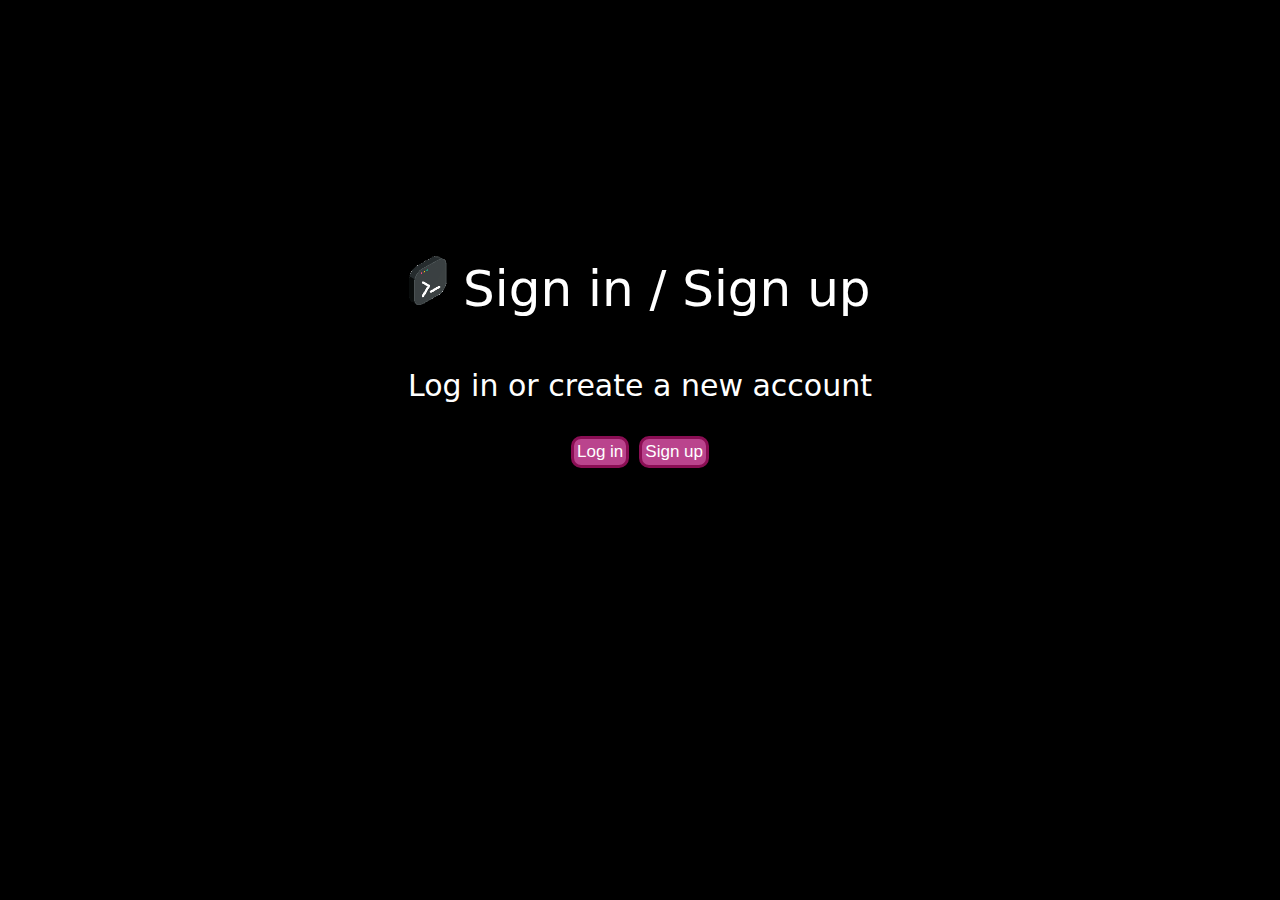
==== index.html @ 2ea33450 "Add files via upload" ====
<!DOCTYPE html>
<html>
<head>
	<meta charset="utf-8">
	<meta name="viewport" content="width=device-width, initial-scale=1">
	<title>Trestius</title>
	<link rel="shortcut icon" href="/a/pic/gear.png">
	<style type="text/css">
		body{
			background: black;
			color: white;
			margin: 20%;
		}
		p{
			text-align: center;
			font-family: system-ui, -apple-system, BlinkMacSystemFont, 'Segoe UI', Roboto, Oxygen, Ubuntu, Cantarell, 'Open Sans', 'Helvetica Neue', sans-serif;
		}
		#p{

			font-size: 50px;
		}
		#c{
			font-size: 30px;
		}
		button{
			background: rgb(186, 68, 141);
			color: white;
			border: solid;
			border-radius: 10px;
			padding: 3px;
			margin: 3px;
			border-color: rgb(138, 14, 84);
			font-size: 17px;
		}
		button:hover{
			background: white;
			color: green;
		}
		img{
			height: 50px;
		}
	</style>
</head>
<body>
<p id="p">
	<img src="/a/pic/d.png">
	Sign in / Sign up
</p>
<p id="c">Log in or create a new account</p>
<center>
	<a href="/login"><button>Log in</button></a>
	<a href="/create"><button>Sign up</button></a>
</center>
</body>
</html>
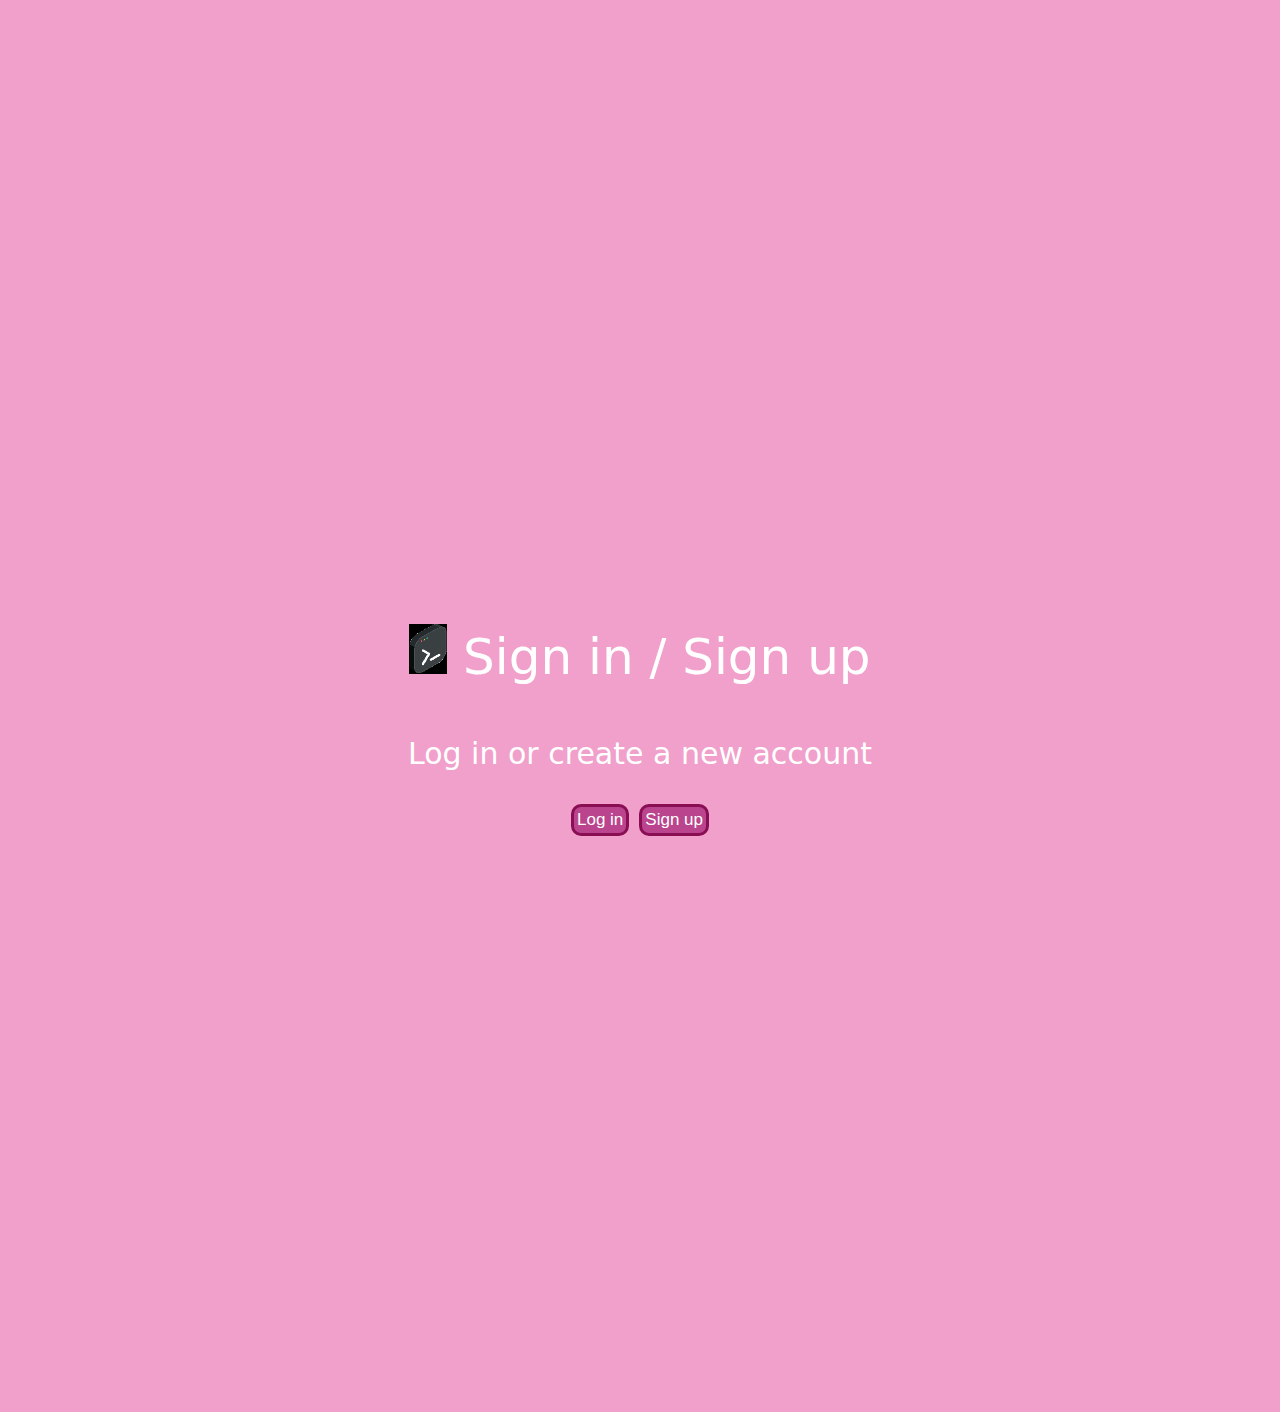
==== commit 8a80ad6e: "Update index.html" ====
--- a/index.html
+++ b/index.html
@@ -6,8 +6,122 @@
 	<title>Trestius</title>
 	<link rel="shortcut icon" href="/a/pic/gear.png">
 	<style type="text/css">
+		@mixin sp-layout {
+		@media screen and (max-width: 750px) {
+			@content;
+		}
+		}
+
+		body {
+		display: flex;
+		justify-content: center;
+		align-items: center;
+		min-height: 100vh;
+		background: radial-gradient(ellipse at bottom, #0d1d31 0%, #0c0d13 100%);
+		overflow: hidden;
+		}
+
+		@function random_range($min, $max) {
+		$rand: random();
+		$random_range: $min + floor($rand * (($max - $min) + 1));
+		@return $random_range;
+		}
+
+		.stars {
+		position: fixed;
+		top: 0;
+		left: 0;
+		width: 100%;
+		height: 120%;
+		transform: rotate(-45deg);
+		}
+
+		.star {
+		$star-count: 50;
+		--star-color: var(--primary-color);
+		--star-tail-length: 6em;
+		--star-tail-height: 2px;
+		--star-width: calc(var(--star-tail-length) / 6);
+		--fall-duration: 9s;
+		--tail-fade-duration: var(--fall-duration);
+
+		position: absolute;
+		top: var(--top-offset);
+		left: 0;
+		width: var(--star-tail-length);
+		height: var(--star-tail-height);
+		color: var(--star-color);
+		background: linear-gradient(45deg, currentColor, transparent);
+		border-radius: 50%;
+		filter: drop-shadow(0 0 6px currentColor);
+		transform: translate3d(104em, 0, 0);
+		animation: fall var(--fall-duration) var(--fall-delay) linear infinite, tail-fade var(--tail-fade-duration) var(--fall-delay) ease-out infinite;
+		
+		@include sp-layout {
+			// For mobile performance, tail-fade animation will be removed QAQ
+			animation: fall var(--fall-duration) var(--fall-delay) linear infinite;
+		}
+
+		@for $i from 1 through $star-count {
+			&:nth-child(#{$i}) {
+			--star-tail-length: #{random_range(500em, 750em) / 100};
+			--top-offset: #{random_range(0vh, 10000vh) / 100};
+			--fall-duration: #{random_range(6000, 12000s) / 1000};
+			--fall-delay: #{random_range(0, 10000s) / 1000};
+			}
+		}
+
+		&::before, &::after {
+			position: absolute;
+			content: '';
+			top: 0;
+			left: calc(var(--star-width) / -2);
+			width: var(--star-width);
+			height: 100%;
+			background: linear-gradient(45deg, transparent, currentColor, transparent);
+			border-radius: inherit;
+			animation: blink 2s linear infinite;
+		}
+
+		&::before {
+			transform: rotate(45deg);
+		}
+
+		&::after {
+			transform: rotate(-45deg);
+		}
+		}
+
+		@keyframes fall {
+		to {
+			transform: translate3d(-30em, 0, 0);
+		}
+		}
+
+		@keyframes tail-fade {
+		0%, 50% {
+			width: var(--star-tail-length);
+			opacity: 1;
+		}
+
+		70%, 80% {
+			width: 0;
+			opacity: 0.4;
+		}
+
+		100% {
+			width: 0;
+			opacity: 0;
+		}
+		}
+
+		@keyframes blink {
+		50% {
+			opacity: 0.6;
+		}
+		}
 		body{
-			background: black;
+			background: rgb(240, 160, 202);
 			color: white;
 			margin: 20%;
 		}
@@ -39,9 +153,11 @@
 		img{
 			height: 50px;
 		}
+		
 	</style>
 </head>
 <body>
+<div class="gradient">
 <p id="p">
 	<img src="/a/pic/d.png">
 	Sign in / Sign up
@@ -51,5 +167,57 @@
 	<a href="/login"><button>Log in</button></a>
 	<a href="/create"><button>Sign up</button></a>
 </center>
+<div class="stars">
+	<div class="star"></div>
+	<div class="star"></div>
+	<div class="star"></div>
+	<div class="star"></div>
+	<div class="star"></div>
+	<div class="star"></div>
+	<div class="star"></div>
+	<div class="star"></div>
+	<div class="star"></div>
+	<div class="star"></div>
+	<div class="star"></div>
+	<div class="star"></div>
+	<div class="star"></div>
+	<div class="star"></div>
+	<div class="star"></div>
+	<div class="star"></div>
+	<div class="star"></div>
+	<div class="star"></div>
+	<div class="star"></div>
+	<div class="star"></div>
+	<div class="star"></div>
+	<div class="star"></div>
+	<div class="star"></div>
+	<div class="star"></div>
+	<div class="star"></div>
+	<div class="star"></div>
+	<div class="star"></div>
+	<div class="star"></div>
+	<div class="star"></div>
+	<div class="star"></div>
+	<div class="star"></div>
+	<div class="star"></div>
+	<div class="star"></div>
+	<div class="star"></div>
+	<div class="star"></div>
+	<div class="star"></div>
+	<div class="star"></div>
+	<div class="star"></div>
+	<div class="star"></div>
+	<div class="star"></div>
+	<div class="star"></div>
+	<div class="star"></div>
+	<div class="star"></div>
+	<div class="star"></div>
+	<div class="star"></div>
+	<div class="star"></div>
+	<div class="star"></div>
+	<div class="star"></div>
+	<div class="star"></div>
+	<div class="star"></div>
+  </div>
 </body>
 </html>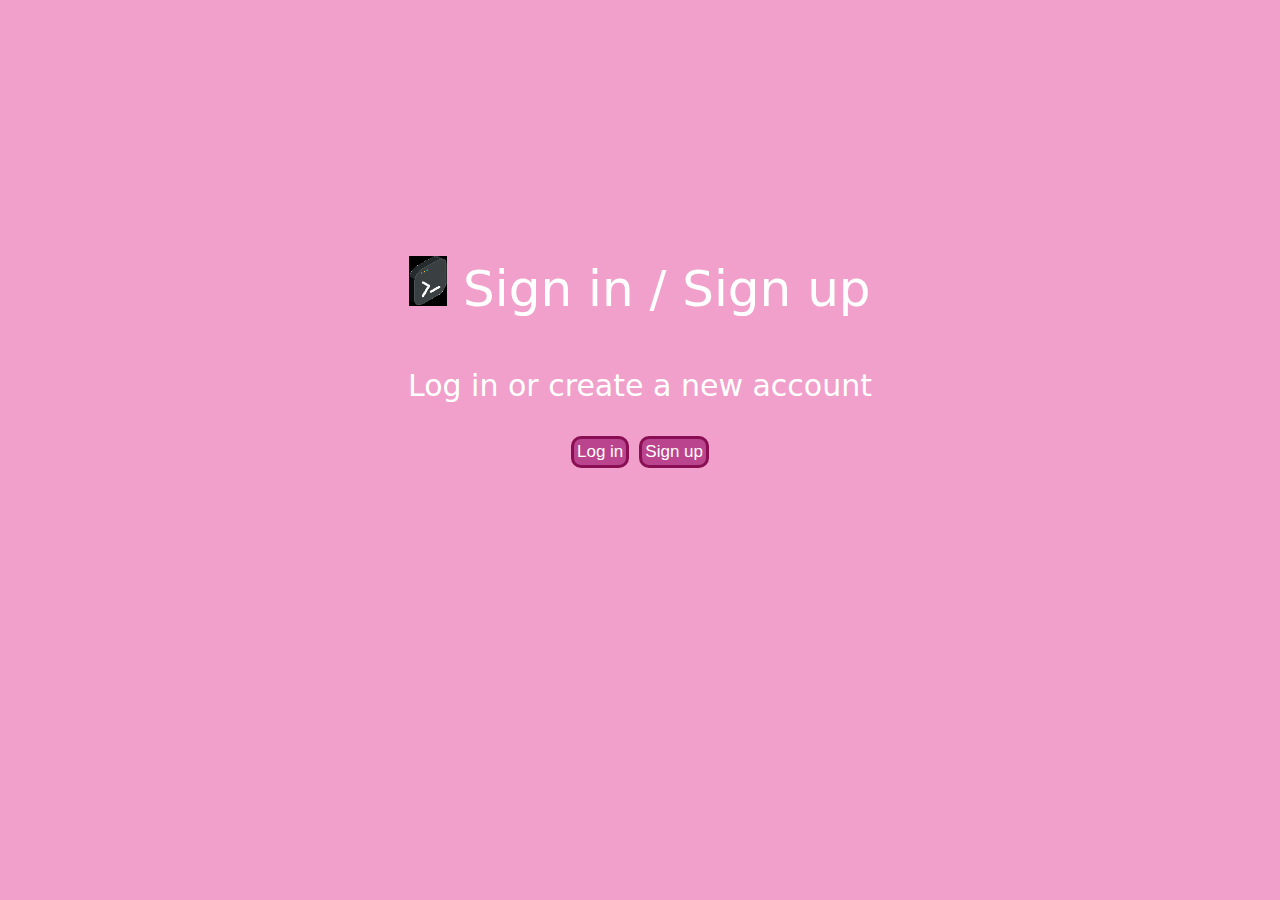
==== commit 9f59ff1e: "Update index.html" ====
--- a/index.html
+++ b/index.html
@@ -6,120 +6,6 @@
 	<title>Trestius</title>
 	<link rel="shortcut icon" href="/a/pic/gear.png">
 	<style type="text/css">
-		@mixin sp-layout {
-		@media screen and (max-width: 750px) {
-			@content;
-		}
-		}
-
-		body {
-		display: flex;
-		justify-content: center;
-		align-items: center;
-		min-height: 100vh;
-		background: radial-gradient(ellipse at bottom, #0d1d31 0%, #0c0d13 100%);
-		overflow: hidden;
-		}
-
-		@function random_range($min, $max) {
-		$rand: random();
-		$random_range: $min + floor($rand * (($max - $min) + 1));
-		@return $random_range;
-		}
-
-		.stars {
-		position: fixed;
-		top: 0;
-		left: 0;
-		width: 100%;
-		height: 120%;
-		transform: rotate(-45deg);
-		}
-
-		.star {
-		$star-count: 50;
-		--star-color: var(--primary-color);
-		--star-tail-length: 6em;
-		--star-tail-height: 2px;
-		--star-width: calc(var(--star-tail-length) / 6);
-		--fall-duration: 9s;
-		--tail-fade-duration: var(--fall-duration);
-
-		position: absolute;
-		top: var(--top-offset);
-		left: 0;
-		width: var(--star-tail-length);
-		height: var(--star-tail-height);
-		color: var(--star-color);
-		background: linear-gradient(45deg, currentColor, transparent);
-		border-radius: 50%;
-		filter: drop-shadow(0 0 6px currentColor);
-		transform: translate3d(104em, 0, 0);
-		animation: fall var(--fall-duration) var(--fall-delay) linear infinite, tail-fade var(--tail-fade-duration) var(--fall-delay) ease-out infinite;
-		
-		@include sp-layout {
-			// For mobile performance, tail-fade animation will be removed QAQ
-			animation: fall var(--fall-duration) var(--fall-delay) linear infinite;
-		}
-
-		@for $i from 1 through $star-count {
-			&:nth-child(#{$i}) {
-			--star-tail-length: #{random_range(500em, 750em) / 100};
-			--top-offset: #{random_range(0vh, 10000vh) / 100};
-			--fall-duration: #{random_range(6000, 12000s) / 1000};
-			--fall-delay: #{random_range(0, 10000s) / 1000};
-			}
-		}
-
-		&::before, &::after {
-			position: absolute;
-			content: '';
-			top: 0;
-			left: calc(var(--star-width) / -2);
-			width: var(--star-width);
-			height: 100%;
-			background: linear-gradient(45deg, transparent, currentColor, transparent);
-			border-radius: inherit;
-			animation: blink 2s linear infinite;
-		}
-
-		&::before {
-			transform: rotate(45deg);
-		}
-
-		&::after {
-			transform: rotate(-45deg);
-		}
-		}
-
-		@keyframes fall {
-		to {
-			transform: translate3d(-30em, 0, 0);
-		}
-		}
-
-		@keyframes tail-fade {
-		0%, 50% {
-			width: var(--star-tail-length);
-			opacity: 1;
-		}
-
-		70%, 80% {
-			width: 0;
-			opacity: 0.4;
-		}
-
-		100% {
-			width: 0;
-			opacity: 0;
-		}
-		}
-
-		@keyframes blink {
-		50% {
-			opacity: 0.6;
-		}
-		}
 		body{
 			background: rgb(240, 160, 202);
 			color: white;
@@ -136,7 +22,7 @@
 		#c{
 			font-size: 30px;
 		}
-		button{
+		button{ 
 			background: rgb(186, 68, 141);
 			color: white;
 			border: solid;
@@ -167,57 +53,6 @@
 	<a href="/login"><button>Log in</button></a>
 	<a href="/create"><button>Sign up</button></a>
 </center>
-<div class="stars">
-	<div class="star"></div>
-	<div class="star"></div>
-	<div class="star"></div>
-	<div class="star"></div>
-	<div class="star"></div>
-	<div class="star"></div>
-	<div class="star"></div>
-	<div class="star"></div>
-	<div class="star"></div>
-	<div class="star"></div>
-	<div class="star"></div>
-	<div class="star"></div>
-	<div class="star"></div>
-	<div class="star"></div>
-	<div class="star"></div>
-	<div class="star"></div>
-	<div class="star"></div>
-	<div class="star"></div>
-	<div class="star"></div>
-	<div class="star"></div>
-	<div class="star"></div>
-	<div class="star"></div>
-	<div class="star"></div>
-	<div class="star"></div>
-	<div class="star"></div>
-	<div class="star"></div>
-	<div class="star"></div>
-	<div class="star"></div>
-	<div class="star"></div>
-	<div class="star"></div>
-	<div class="star"></div>
-	<div class="star"></div>
-	<div class="star"></div>
-	<div class="star"></div>
-	<div class="star"></div>
-	<div class="star"></div>
-	<div class="star"></div>
-	<div class="star"></div>
-	<div class="star"></div>
-	<div class="star"></div>
-	<div class="star"></div>
-	<div class="star"></div>
-	<div class="star"></div>
-	<div class="star"></div>
-	<div class="star"></div>
-	<div class="star"></div>
-	<div class="star"></div>
-	<div class="star"></div>
-	<div class="star"></div>
-	<div class="star"></div>
-  </div>
+
 </body>
 </html>